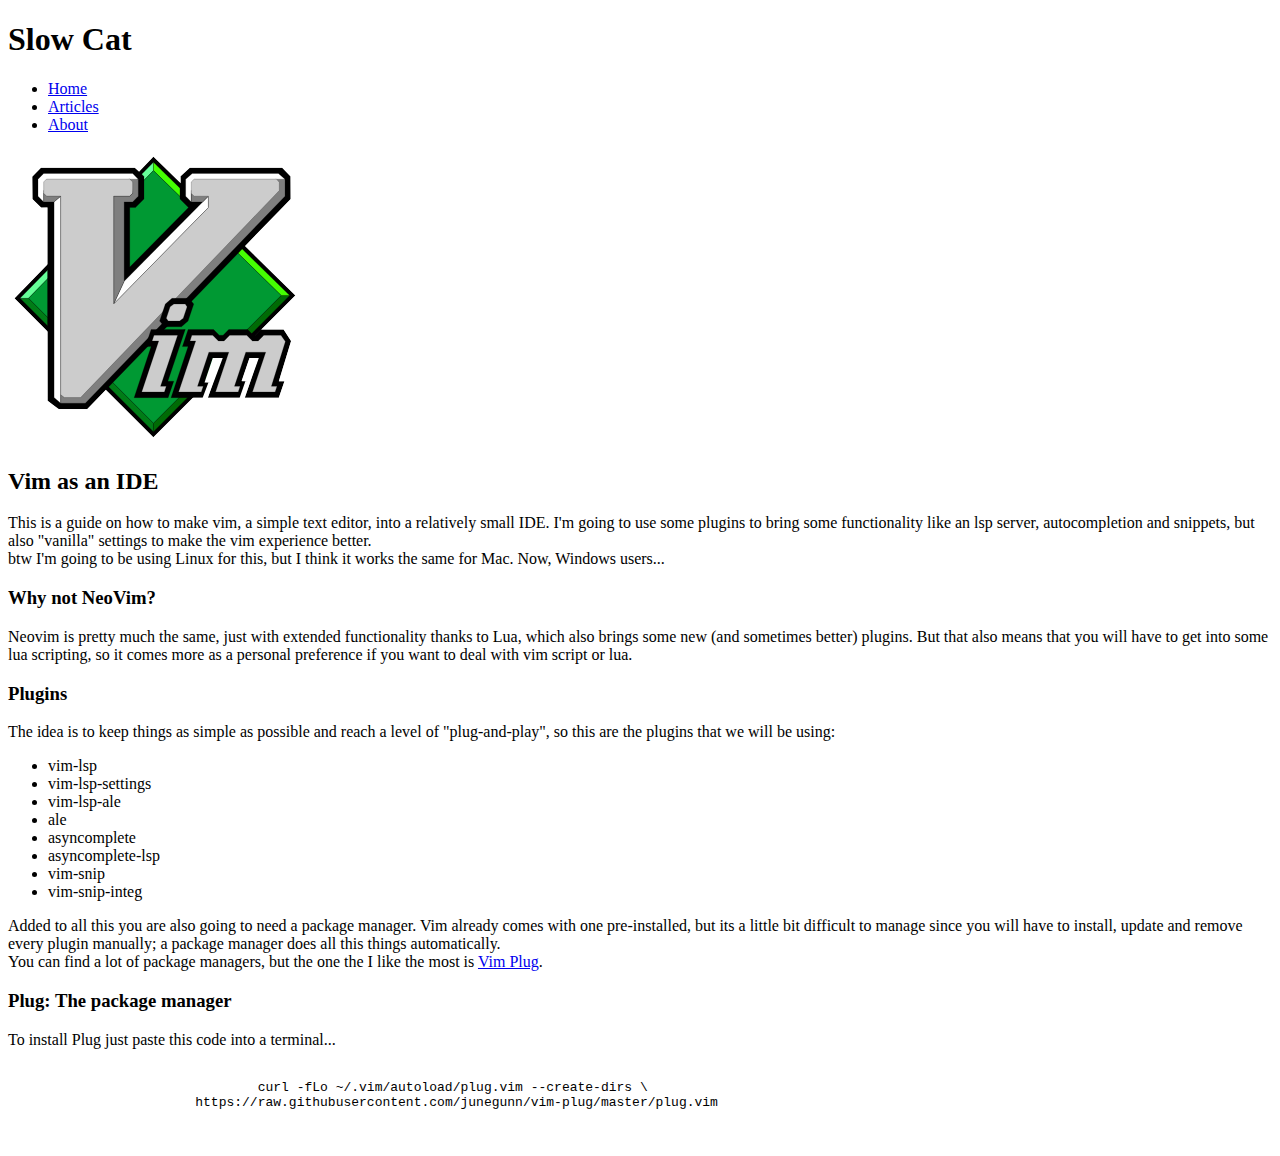
==== vim.html @ e4f52691 "First commit" ====
<!DOCTYPE html> <html lang="en">
	<head>
		<link rel="stylesheet" href="style.css" />
		<meta charset="UTF-8">
		<!-- Name pending -->
		<title>Vim as an IDE</title>
	</head>

	<body>

		<header>
			<h1>Slow Cat</h1>
		</header>

		<nav>
			<ul>
				<li><a href="index.html">Home</a></li>
				<li><a href="#">Articles</a></li>
				<li><a href="#">About</a></li>
			</ul>
		</nav>
		<article>

		<img src="images/vimlogo.svg"/>

		<h2>Vim as an IDE</h2>
		<p>
            This is a guide on how to make vim, a simple text editor, into a 
			relatively small IDE. I'm going to use some plugins to bring some 
			functionality like an lsp server, autocompletion and snippets, but 
			also "vanilla" settings to make the vim experience better.<br>

			btw I'm going to be using Linux for this, but I think it works the 
			same for Mac. Now, Windows users...<br>
		</p>

		<h3>Why not NeoVim?</h3>
		<p>
            Neovim is pretty much the same, just with extended functionality 
			thanks to Lua, which also brings some new (and sometimes better) 
			plugins. But that also means that you will have to get into some 
			lua scripting, so it comes more as a personal preference if you 
			want to deal with vim script or lua.<br>
		</p>

		<h3>Plugins</h3>
		<p>
            The idea is to keep things as simple as possible and reach a level 
			of "plug-and-play", so this are the plugins that we will be using:
			<ul>
				<li>vim-lsp</li>
				<li>vim-lsp-settings</li>
				<li>vim-lsp-ale</li>
				<li>ale</li>
				<li>asyncomplete</li>
				<li>asyncomplete-lsp</li>
				<li>vim-snip</li>
				<li>vim-snip-integ</li>
			</ul>

			Added to all this you are also going to need a package manager. Vim 
			already comes with one pre-installed, but its a little bit difficult 
			to manage since you will have to install, update and remove every 
			plugin manually; a package manager does all this things automatically.<br>

			You can find a lot of package managers, but the one the I like the 
			most is 
			<a href="https://github.com/junegunn/vim-plug" target="_blank" 
				rel="noopener noreferrer">Vim Plug</a>.<br>
		</p>

		<h3>Plug: The package manager</h3>

		<p>
			To install Plug just paste this code into a terminal...<br>
			<pre>
				<code>
				curl -fLo ~/.vim/autoload/plug.vim --create-dirs \
    			https://raw.githubusercontent.com/junegunn/vim-plug/master/plug.vim
				</code>
			</pre>
		</p>

		</article>
	</body>
</html>
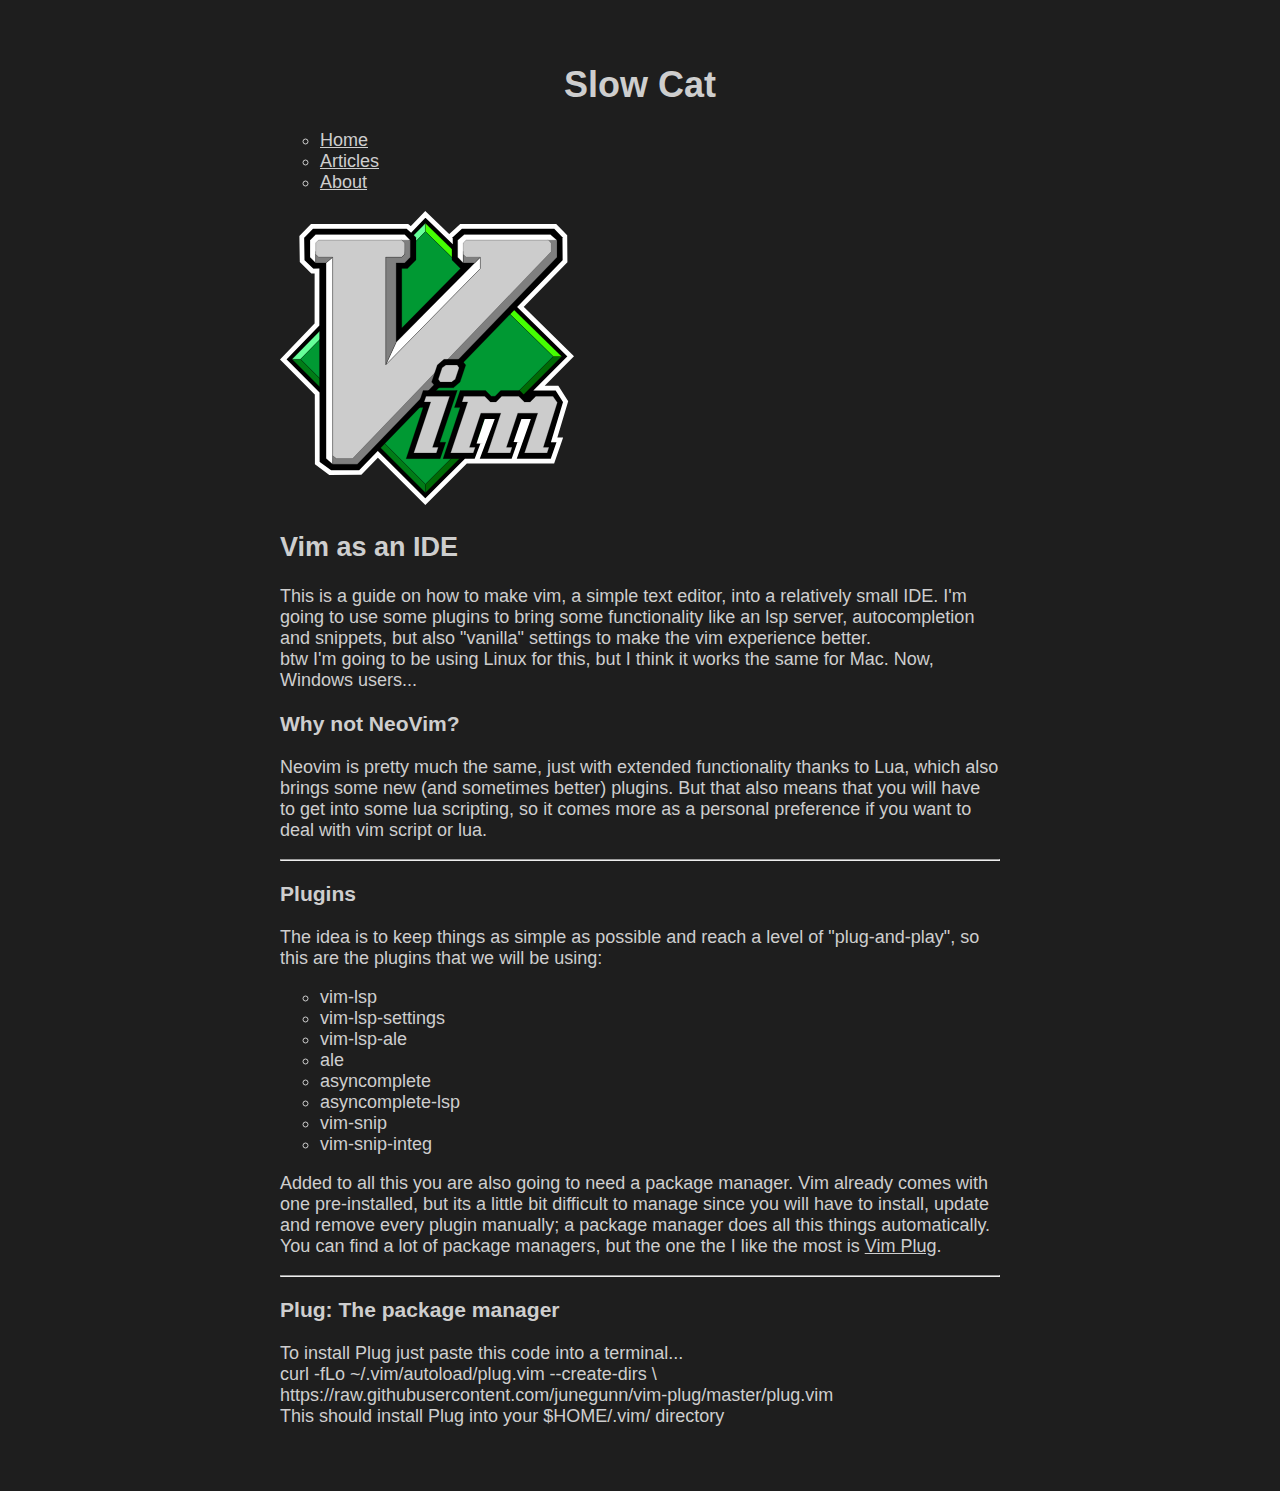
==== commit b342ce36: "some updates" ====
--- a/vim.html
+++ b/vim.html
@@ -1,6 +1,6 @@
 <!DOCTYPE html> <html lang="en">
 	<head>
-		<link rel="stylesheet" href="style.css" />
+		<link rel="stylesheet" href="styles/style.css" />
 		<meta charset="UTF-8">
 		<!-- Name pending -->
 		<title>Vim as an IDE</title>
@@ -42,7 +42,7 @@
 			lua scripting, so it comes more as a personal preference if you 
 			want to deal with vim script or lua.<br>
 		</p>
-
+        <hr>
 		<h3>Plugins</h3>
 		<p>
             The idea is to keep things as simple as possible and reach a level 
@@ -68,17 +68,16 @@
 			<a href="https://github.com/junegunn/vim-plug" target="_blank" 
 				rel="noopener noreferrer">Vim Plug</a>.<br>
 		</p>
-
+        <hr>
 		<h3>Plug: The package manager</h3>
 
 		<p>
 			To install Plug just paste this code into a terminal...<br>
-			<pre>
-				<code>
-				curl -fLo ~/.vim/autoload/plug.vim --create-dirs \
-    			https://raw.githubusercontent.com/junegunn/vim-plug/master/plug.vim
-				</code>
-			</pre>
+			<code>
+			    curl -fLo ~/.vim/autoload/plug.vim --create-dirs \
+    		    https://raw.githubusercontent.com/junegunn/vim-plug/master/plug.vim
+            </code><br>
+            This should install Plug into your <code>$HOME/.vim/</code> directory
 		</p>
 
 		</article>
--- a/styles/style.css
+++ b/styles/style.css
@@ -0,0 +1,20 @@
+* {
+	font-family: Arial, Helvetica, sans-serif;
+	color: #cecece;
+	background-color: #1e1e1e;
+}
+
+body {
+    margin: 5% auto;
+    width: 720px;
+    font-size: 18px;
+}
+
+h1 {
+	text-align: center;
+    font-size: 2em;
+}
+
+ul {
+    list-style-type: circle;
+}
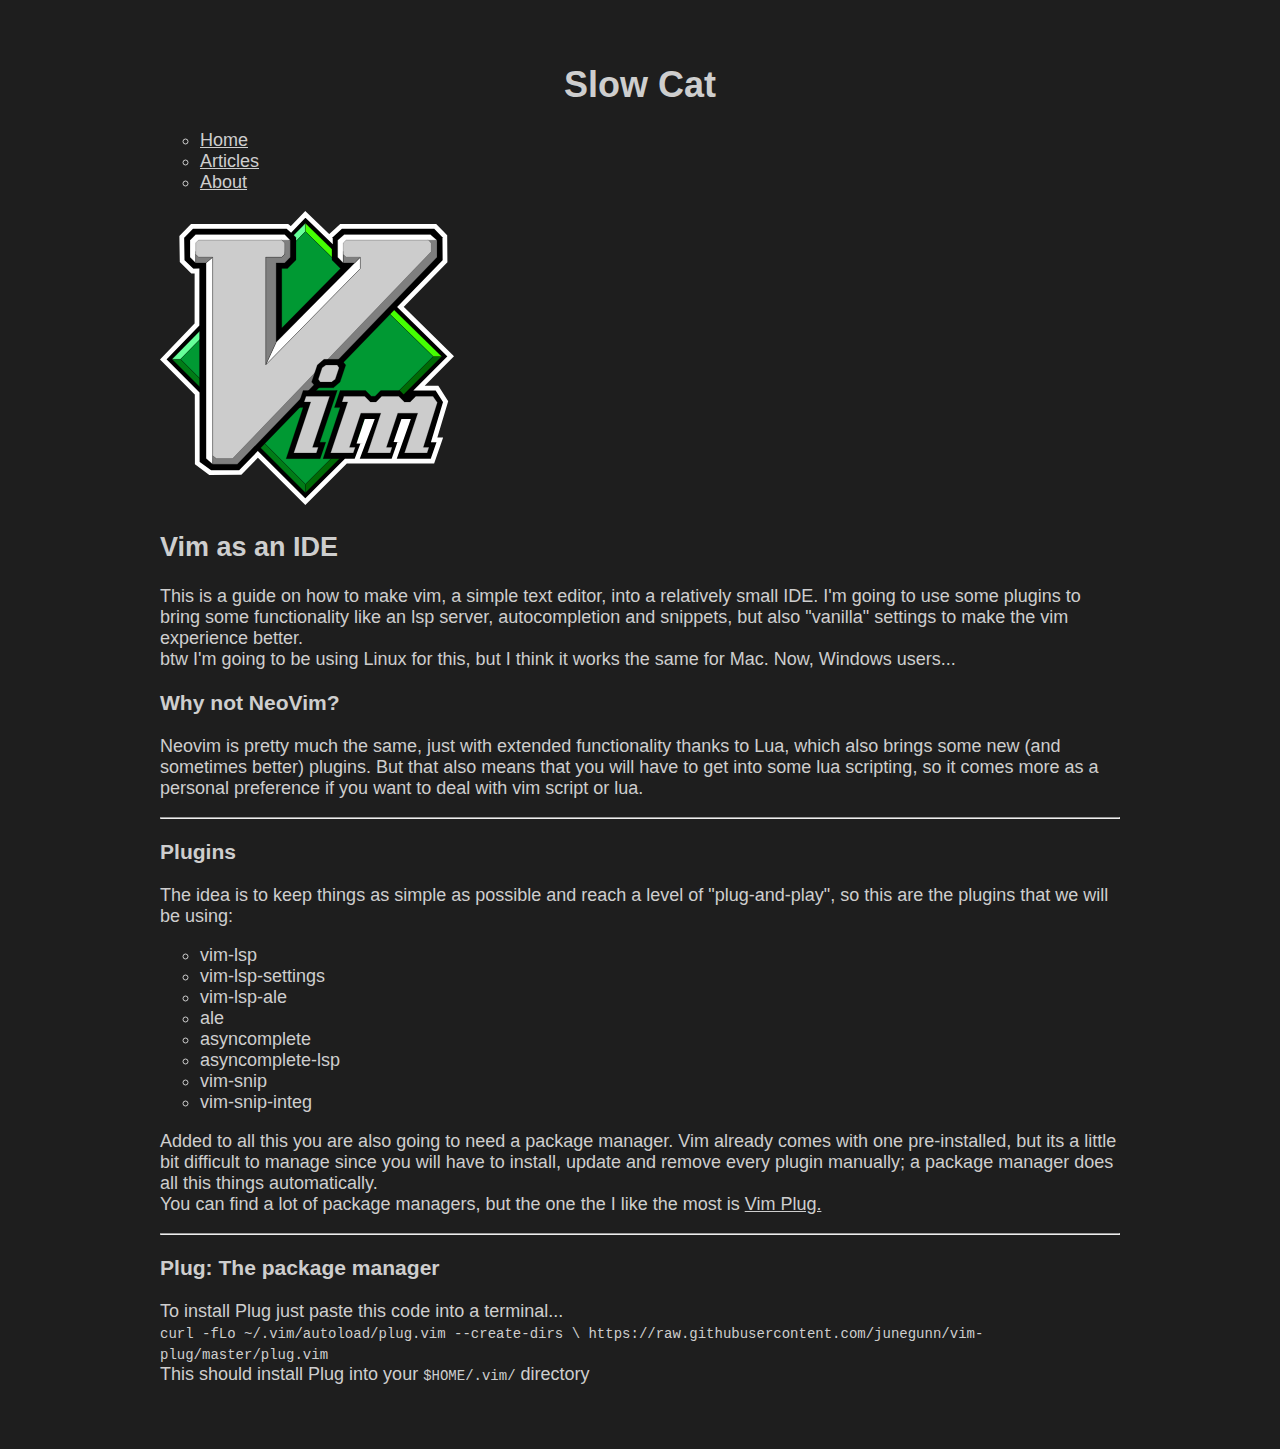
==== commit facc9e35: "Some changes" ====
--- a/vim.html
+++ b/vim.html
@@ -1,4 +1,5 @@
-<!DOCTYPE html> <html lang="en">
+<!DOCTYPE html>
+<html lang="en">
 	<head>
 		<link rel="stylesheet" href="styles/style.css" />
 		<meta charset="UTF-8">
@@ -66,7 +67,7 @@
 			You can find a lot of package managers, but the one the I like the 
 			most is 
 			<a href="https://github.com/junegunn/vim-plug" target="_blank" 
-				rel="noopener noreferrer">Vim Plug</a>.<br>
+				rel="noopener noreferrer">Vim Plug.</a><br>
 		</p>
         <hr>
 		<h3>Plug: The package manager</h3>
@@ -77,9 +78,13 @@
 			    curl -fLo ~/.vim/autoload/plug.vim --create-dirs \
     		    https://raw.githubusercontent.com/junegunn/vim-plug/master/plug.vim
             </code><br>
-            This should install Plug into your <code>$HOME/.vim/</code> directory
+            This should install Plug into your <code>$HOME/.vim/</code> directory <br>
 		</p>
 
-		</article>
+        <p>
+            
+        </p>
+
+        </article>
 	</body>
 </html>
--- a/styles/style.css
+++ b/styles/style.css
@@ -6,7 +6,7 @@
 
 body {
     margin: 5% auto;
-    width: 720px;
+    width: 960px;
     font-size: 18px;
 }
 
@@ -18,3 +18,18 @@
 ul {
     list-style-type: circle;
 }
+
+div {
+    color: #FFF;
+    background-color: #5995DA;
+    font-weight: bold;
+    padding: 20px;
+    text-align: center;
+    border: 2px solid #5D6063;
+    /*border-radius: 5px;*/
+}
+
+code {
+    font-family: monospace;
+    font-size: 14px;
+}
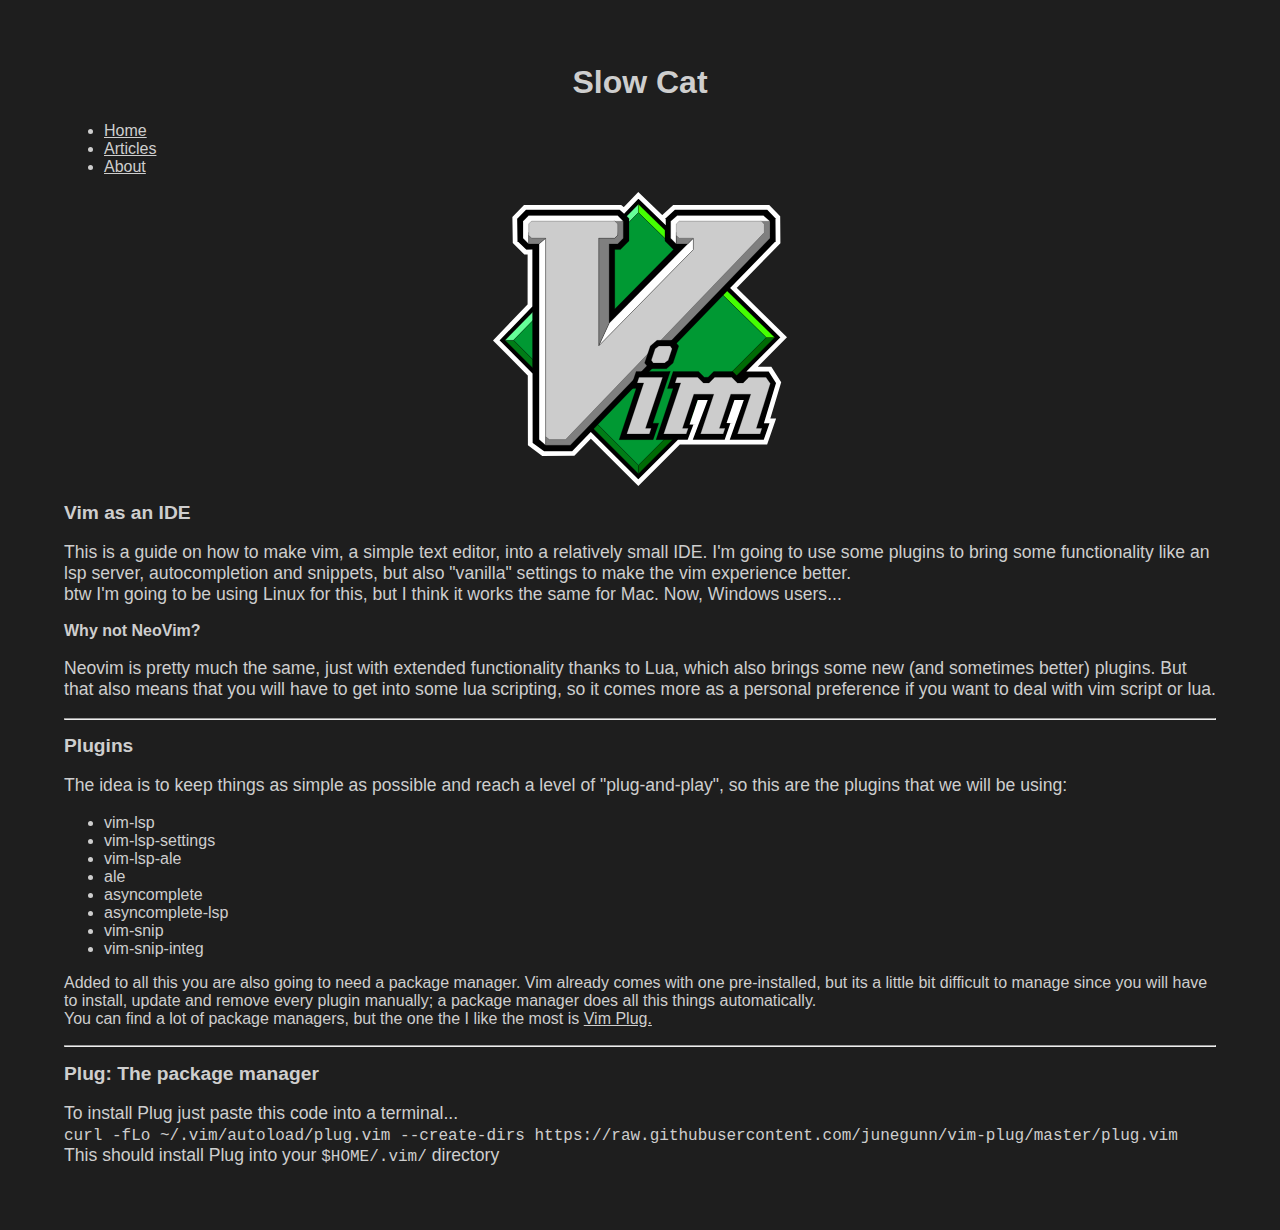
==== commit b7e4cbe7: "changes" ====
--- a/vim.html
+++ b/vim.html
@@ -3,7 +3,8 @@
 	<head>
 		<link rel="stylesheet" href="styles/style.css" />
 		<meta charset="UTF-8">
-		<!-- Name pending -->
+        <meta name="viewport" content="width=device-width, initial-scale=1.0">
+        <link rel="icon" type="image/png" href="images/favicon.png">
 		<title>Vim as an IDE</title>
 	</head>
 
@@ -44,7 +45,7 @@
 			want to deal with vim script or lua.<br>
 		</p>
         <hr>
-		<h3>Plugins</h3>
+		<h2>Plugins</h2>
 		<p>
             The idea is to keep things as simple as possible and reach a level 
 			of "plug-and-play", so this are the plugins that we will be using:
@@ -70,13 +71,13 @@
 				rel="noopener noreferrer">Vim Plug.</a><br>
 		</p>
         <hr>
-		<h3>Plug: The package manager</h3>
+		<h2>Plug: The package manager</h2>
 
 		<p>
 			To install Plug just paste this code into a terminal...<br>
 			<code>
-			    curl -fLo ~/.vim/autoload/plug.vim --create-dirs \
-    		    https://raw.githubusercontent.com/junegunn/vim-plug/master/plug.vim
+			    curl -fLo ~/.vim/autoload/plug.vim --create-dirs 
+                https://raw.githubusercontent.com/junegunn/vim-plug/master/plug.vim
             </code><br>
             This should install Plug into your <code>$HOME/.vim/</code> directory <br>
 		</p>
--- a/styles/style.css
+++ b/styles/style.css
@@ -1,13 +1,22 @@
 * {
 	font-family: Arial, Helvetica, sans-serif;
+    font-size: 16px;
 	color: #cecece;
 	background-color: #1e1e1e;
 }
 
 body {
-    margin: 5% auto;
-    width: 960px;
-    font-size: 18px;
+    margin: 5% 5%;
+    /*width: 960px;*/
+}
+
+img {
+    display: block;
+    margin: auto;
+}
+
+p {
+    font-size: 1.1rem;
 }
 
 h1 {
@@ -15,21 +24,15 @@
     font-size: 2em;
 }
 
-ul {
-    list-style-type: circle;
+h2 {
+    font-size: 1.2em;
 }
 
-div {
-    color: #FFF;
-    background-color: #5995DA;
-    font-weight: bold;
-    padding: 20px;
-    text-align: center;
-    border: 2px solid #5D6063;
-    /*border-radius: 5px;*/
+ul {
+    list-style-type: disc;
 }
 
 code {
     font-family: monospace;
-    font-size: 14px;
+    font-size: 1rem;
 }
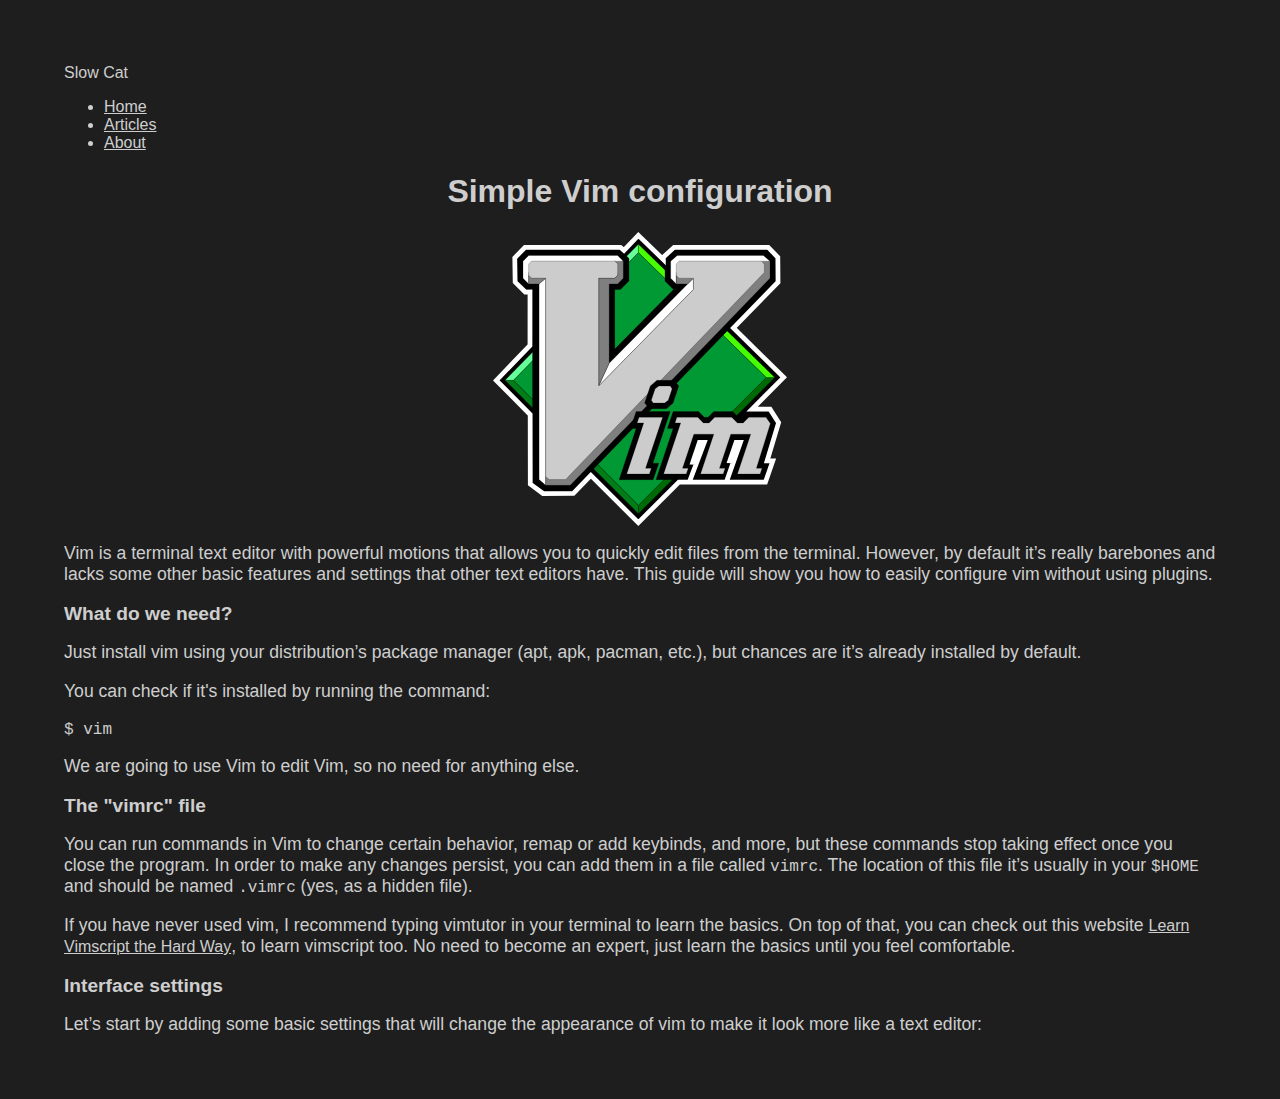
==== commit ed006e2f: "changes aiiee" ====
--- a/vim.html
+++ b/vim.html
@@ -9,11 +9,9 @@
 	</head>
 
 	<body>
-
 		<header>
-			<h1>Slow Cat</h1>
+			<div>Slow Cat</h1>
 		</header>
-
 		<nav>
 			<ul>
 				<li><a href="index.html">Home</a></li>
@@ -22,70 +20,38 @@
 			</ul>
 		</nav>
 		<article>
+            <h1>Simple Vim configuration</h1>
+		    <img src="images/vimlogo.svg"/>
+            <p>Vim is a terminal text editor with powerful motions that allows you to 
+            quickly edit files from the terminal. However, by default it’s really 
+            barebones and lacks some other basic features and settings that other 
+            text editors have. This guide will show you how to easily configure vim 
+            without using plugins.</p>
 
-		<img src="images/vimlogo.svg"/>
+            <h2>What do we need?</h2>
+            <p>Just install vim using your distribution’s package manager 
+            (apt, apk, pacman, etc.), but chances are it’s already installed by default.</p>
+            <p>You can check if it's installed by running the command:</p>
+            <code>$ vim</code>
+            <p>We are going to use Vim to edit Vim, so no need for anything else.</p>
 
-		<h2>Vim as an IDE</h2>
-		<p>
-            This is a guide on how to make vim, a simple text editor, into a 
-			relatively small IDE. I'm going to use some plugins to bring some 
-			functionality like an lsp server, autocompletion and snippets, but 
-			also "vanilla" settings to make the vim experience better.<br>
+            <h2>The "vimrc" file</h2>
+            <p>You can run commands in Vim to change certain behavior, remap or add 
+            keybinds, and more, but these commands stop taking effect once you close 
+            the program. In order to make any changes persist, you can add them in a 
+            file called <code>vimrc</code>. The location of this file it’s usually in your 
+            <code>$HOME</code> and should be named <code>.vimrc</code> (yes, as a hidden file).</p>
+            
+            <p>If you have never used vim, I recommend typing vimtutor in your terminal 
+            to learn the basics. On top of that, you can check out this website 
+            <a target="_blank" href="https://learnvimscriptthehardway.stevelosh.com/">Learn Vimscript the Hard Way</a>,
+            to learn vimscript too. No need to become an expert, just learn the 
+            basics until you feel comfortable.</p>
 
-			btw I'm going to be using Linux for this, but I think it works the 
-			same for Mac. Now, Windows users...<br>
-		</p>
-
-		<h3>Why not NeoVim?</h3>
-		<p>
-            Neovim is pretty much the same, just with extended functionality 
-			thanks to Lua, which also brings some new (and sometimes better) 
-			plugins. But that also means that you will have to get into some 
-			lua scripting, so it comes more as a personal preference if you 
-			want to deal with vim script or lua.<br>
-		</p>
-        <hr>
-		<h2>Plugins</h2>
-		<p>
-            The idea is to keep things as simple as possible and reach a level 
-			of "plug-and-play", so this are the plugins that we will be using:
-			<ul>
-				<li>vim-lsp</li>
-				<li>vim-lsp-settings</li>
-				<li>vim-lsp-ale</li>
-				<li>ale</li>
-				<li>asyncomplete</li>
-				<li>asyncomplete-lsp</li>
-				<li>vim-snip</li>
-				<li>vim-snip-integ</li>
-			</ul>
-
-			Added to all this you are also going to need a package manager. Vim 
-			already comes with one pre-installed, but its a little bit difficult 
-			to manage since you will have to install, update and remove every 
-			plugin manually; a package manager does all this things automatically.<br>
-
-			You can find a lot of package managers, but the one the I like the 
-			most is 
-			<a href="https://github.com/junegunn/vim-plug" target="_blank" 
-				rel="noopener noreferrer">Vim Plug.</a><br>
-		</p>
-        <hr>
-		<h2>Plug: The package manager</h2>
-
-		<p>
-			To install Plug just paste this code into a terminal...<br>
-			<code>
-			    curl -fLo ~/.vim/autoload/plug.vim --create-dirs 
-                https://raw.githubusercontent.com/junegunn/vim-plug/master/plug.vim
-            </code><br>
-            This should install Plug into your <code>$HOME/.vim/</code> directory <br>
-		</p>
-
-        <p>
-            
-        </p>
-
+            <h2>Interface settings</h2>
+            <p>Let’s start by adding some basic settings that will change the 
+            appearance of vim to make it look more like a text editor:</p>
+            <!-- TODO: add interface settings -->
         </article>
 	</body>
 </html>
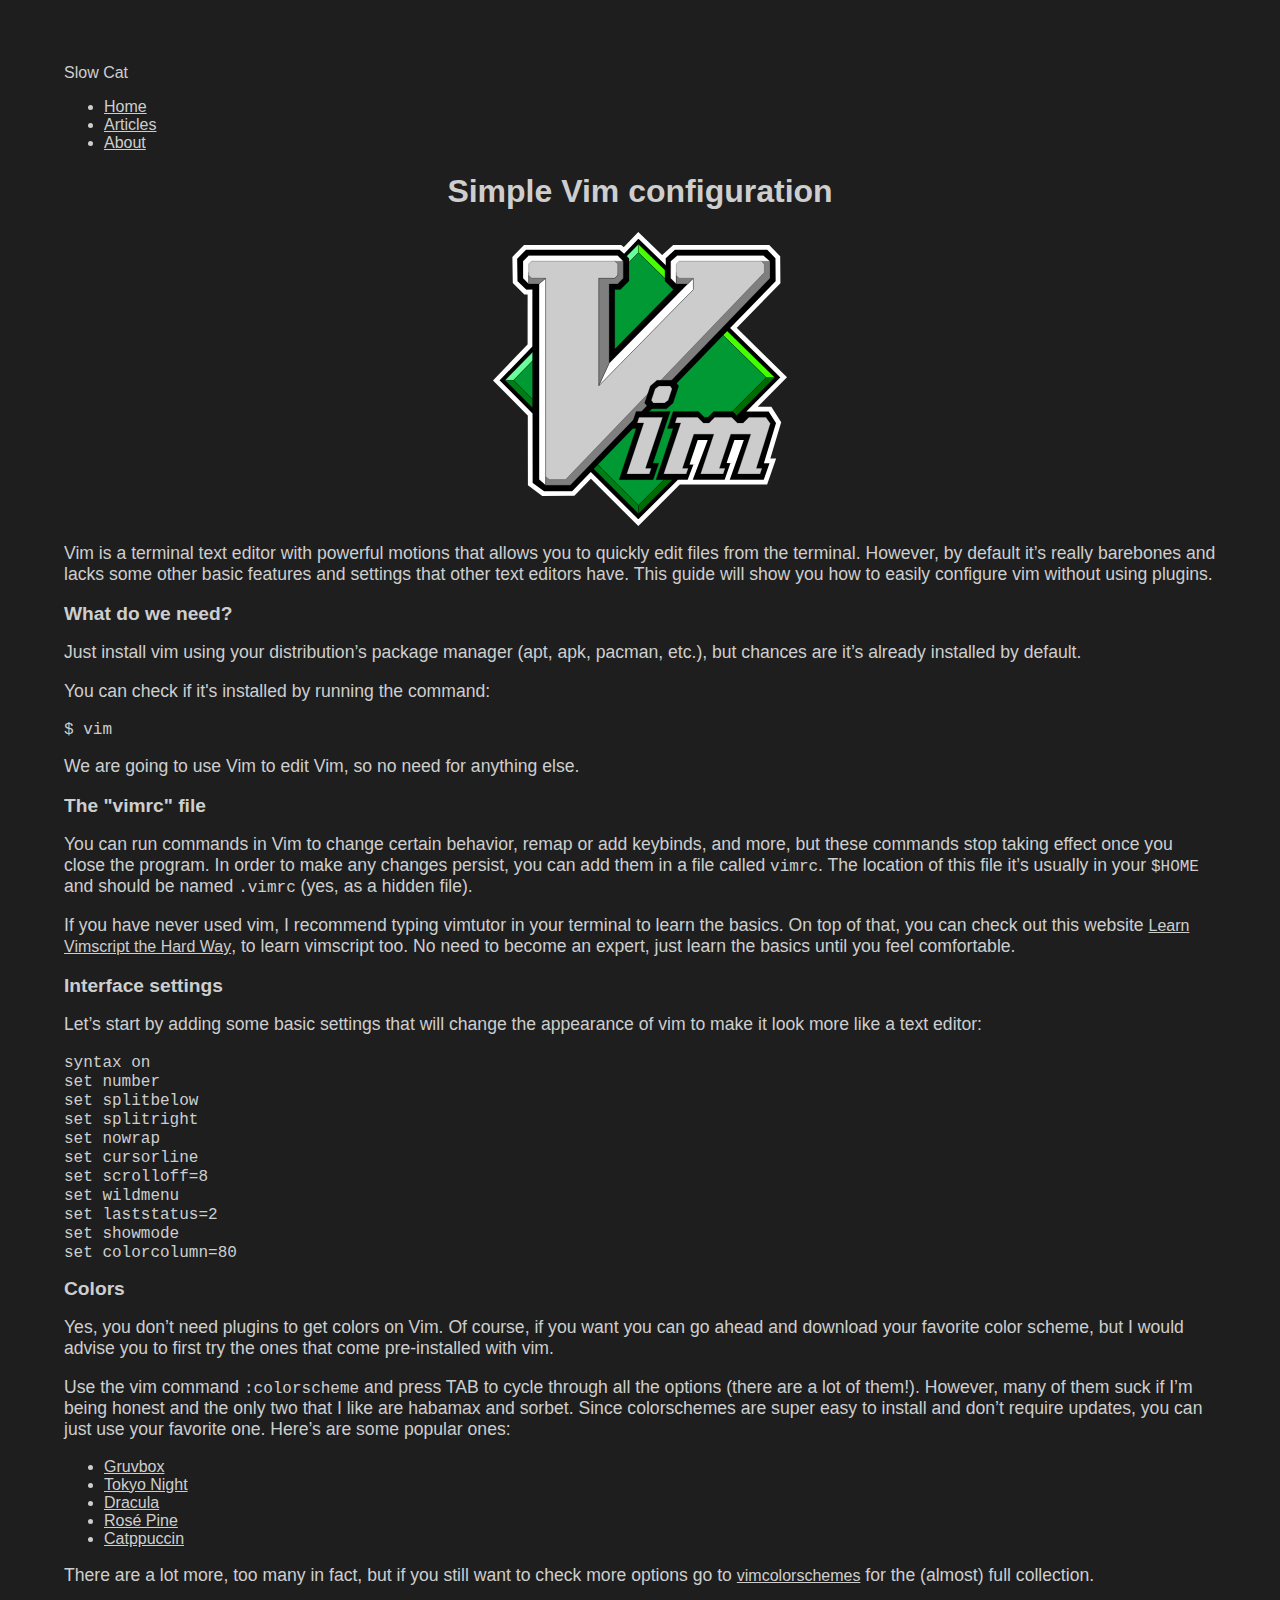
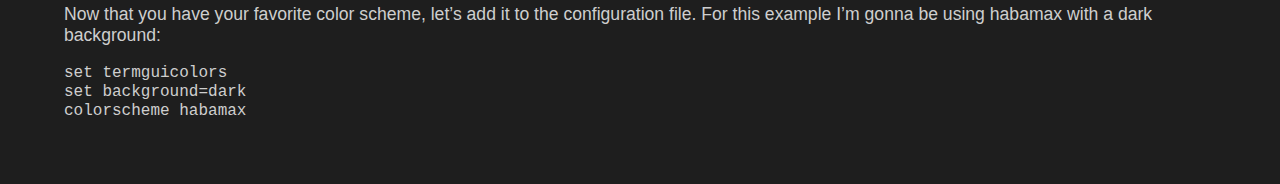
==== commit a705d98e: "changed vim html" ====
--- a/vim.html
+++ b/vim.html
@@ -51,7 +51,47 @@
             <h2>Interface settings</h2>
             <p>Let’s start by adding some basic settings that will change the 
             appearance of vim to make it look more like a text editor:</p>
-            <!-- TODO: add interface settings -->
+            <code>
+            syntax on<br>
+            set number<br>
+            set splitbelow<br>
+            set splitright<br>
+            set nowrap<br>
+            set cursorline<br>
+            set scrolloff=8<br>
+            set wildmenu<br>
+            set laststatus=2<br>
+            set showmode<br>
+            set colorcolumn=80<br>
+            </code>
+
+            <!-- TODO: Add a description for each setting -->
+
+            <h2>Colors</h2>
+            <p>Yes, you don’t need plugins to get colors on Vim. Of course, 
+            if you want you can go ahead and download your favorite color scheme, 
+            but I would advise you to first try the ones that come pre-installed with vim.</p>
+            <p>Use the vim command <code>:colorscheme</code> and press TAB to cycle 
+            through all the options (there are a lot of them!). However, many of them suck 
+            if I’m being honest and the only two that I like are habamax and sorbet. 
+            Since colorschemes are super easy to install and don’t require updates, 
+            you can just use your favorite one. Here’s are some popular ones:</p>
+            <ul>
+                <li><a href="https://github.com/morhetz/gruvbox" target="_blank">Gruvbox</a></li>
+                <li><a href="https://github.com/folke/tokyonight.nvim" target="_blank"  >Tokyo Night</a></li>
+                <li><a href="https://github.com/dracula/vim" target="_blank">Dracula</a></li>
+                <li><a href="https://github.com/rose-pine/vim" target="_blank">Rosé Pine</a></li>
+                <li><a href="https://github.com/catppuccin/vim" target="_blank">Catppuccin</a></li>
+            </ul>
+            <p>There are a lot more, too many in fact, but if you still want to check more options go to 
+            <a href="https://vimcolorschemes.com/" target="_blank">vimcolorschemes</a> for the (almost) full collection.</p>
+            <p>Now that you have your favorite color scheme, let’s add it to the 
+            configuration file. For this example I’m gonna be using habamax with a dark background:</p>
+            <code>
+            set termguicolors<br>
+            set background=dark<br>
+            colorscheme habamax<br>
+            </code>
         </article>
 	</body>
 </html>
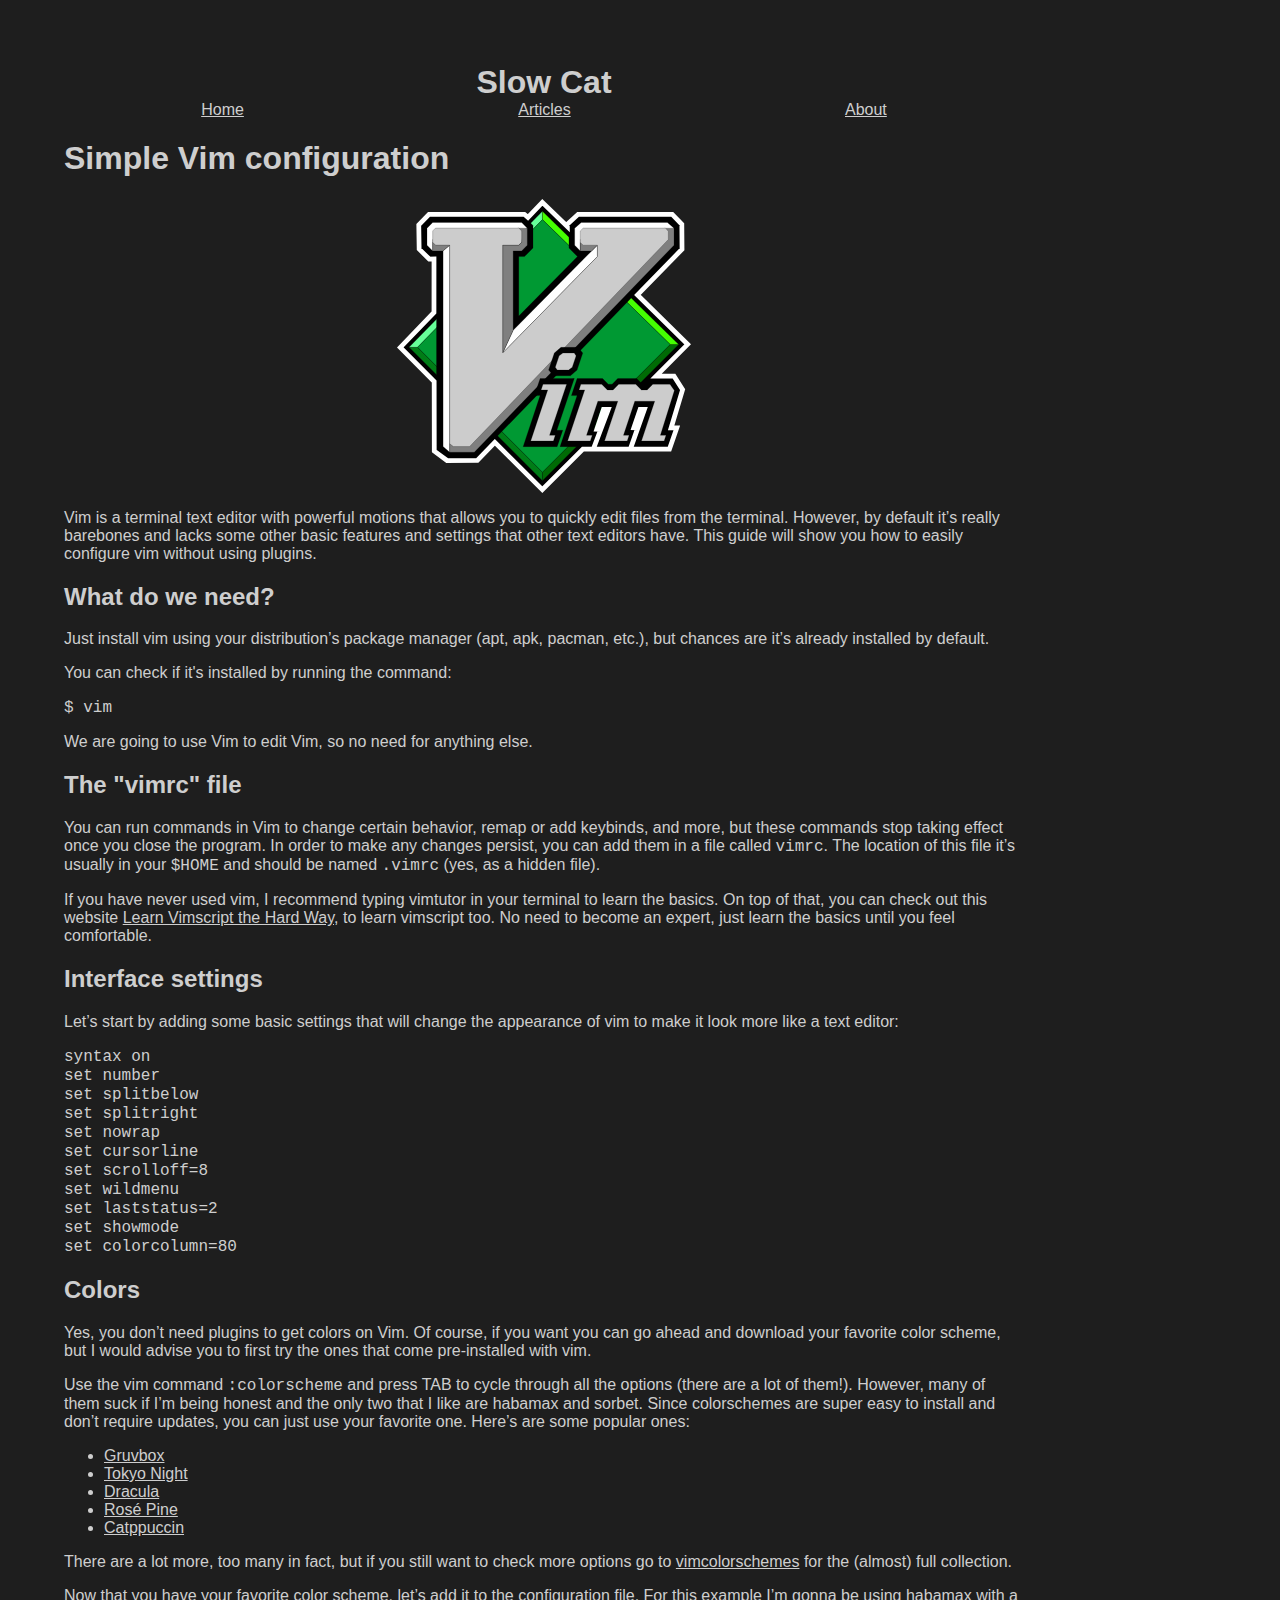
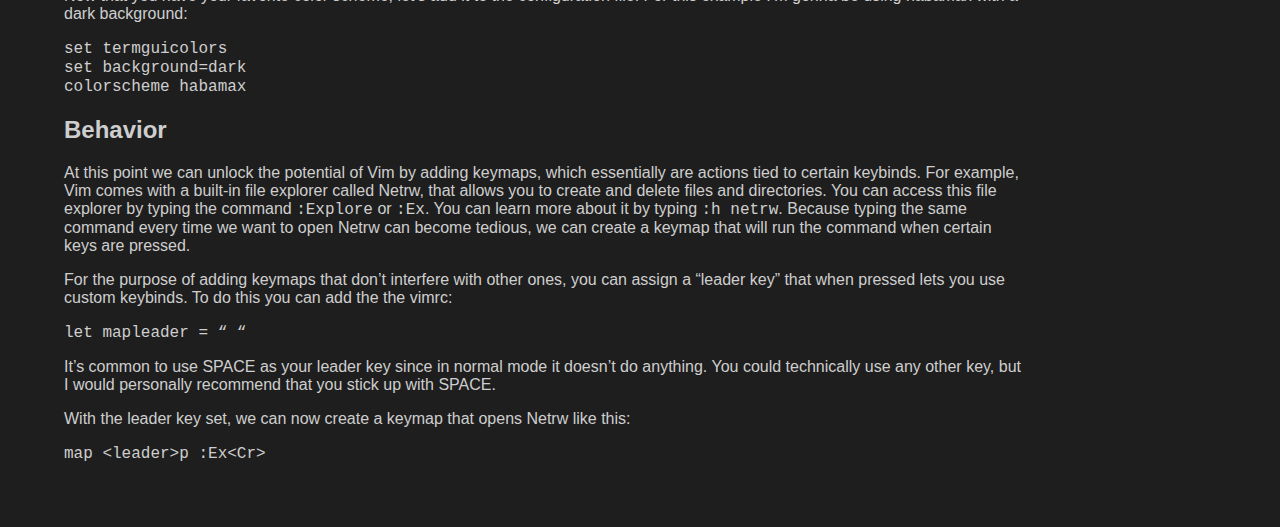
==== commit e0470895: "js nooo" ====
--- a/vim.html
+++ b/vim.html
@@ -9,15 +9,16 @@
 	</head>
 
 	<body>
+        <!--<script src="scripts/hello.js"></script-->
 		<header>
-			<div>Slow Cat</h1>
+			<div class="title">Slow Cat</div>
 		</header>
 		<nav>
-			<ul>
-				<li><a href="index.html">Home</a></li>
-				<li><a href="#">Articles</a></li>
-				<li><a href="#">About</a></li>
-			</ul>
+            <div>
+                <div><a href="index.html">Home</a></div>
+                <div><a href="#">Articles</a></div>
+                <div><a href="#">About</a></div>
+            </div>
 		</nav>
 		<article>
             <h1>Simple Vim configuration</h1>
@@ -92,6 +93,29 @@
             set background=dark<br>
             colorscheme habamax<br>
             </code>
+
+            <h2>Behavior</h2>
+            <p>At this point we can unlock the potential of Vim by adding keymaps, 
+            which essentially are actions tied to certain keybinds. For example, 
+            Vim comes with a built-in file explorer called Netrw, that allows you 
+            to create and delete files and directories. You can access this file explorer 
+            by typing the command <code>:Explore</code> or <code>:Ex</code>. 
+            You can learn more about it by typing <code>:h netrw</code>. Because typing the 
+            same command every time we want to open Netrw can become tedious, we can create 
+            a keymap that will run the command when certain keys are pressed.</p>
+            <p>For the purpose of adding keymaps that don’t interfere with other ones, 
+            you can assign a “leader key” that when pressed lets you use custom keybinds. 
+            To do this you can add the the vimrc:</p>
+            <code>
+            let mapleader = “ “<br>
+            </code>
+            <p>It’s common to use SPACE as your leader key since in normal mode it doesn’t do anything. 
+            You could technically use any other key, but I would personally recommend 
+            that you stick up with SPACE.</p>
+            <p>With the leader key set, we can now create a keymap that opens Netrw like this:</p>
+            <code>
+            map &lt;leader&gt;p :Ex&lt;Cr&gt;<br>
+            </code>
         </article>
 	</body>
 </html>
--- a/styles/style.css
+++ b/styles/style.css
@@ -1,13 +1,24 @@
 * {
 	font-family: Arial, Helvetica, sans-serif;
-    font-size: 16px;
+    /*font-size: 16px;*/
 	color: #cecece;
 	background-color: #1e1e1e;
 }
 
+.title {
+    font-size: 2rem;
+    font-weight: bold;
+}
+
+div {
+    display: flex;
+    align-items: center;
+    justify-content: space-around;
+}
+
 body {
-    margin: 5% 5%;
-    /*width: 960px;*/
+    margin: 5% /*auto*/;
+    width: 960px;
 }
 
 img {
@@ -15,23 +26,6 @@
     margin: auto;
 }
 
-p {
-    font-size: 1.1rem;
-}
-
-h1 {
-	text-align: center;
-    font-size: 2em;
-}
-
-h2 {
-    font-size: 1.2em;
-}
-
-ul {
-    list-style-type: disc;
-}
-
 code {
     font-family: monospace;
     font-size: 1rem;
